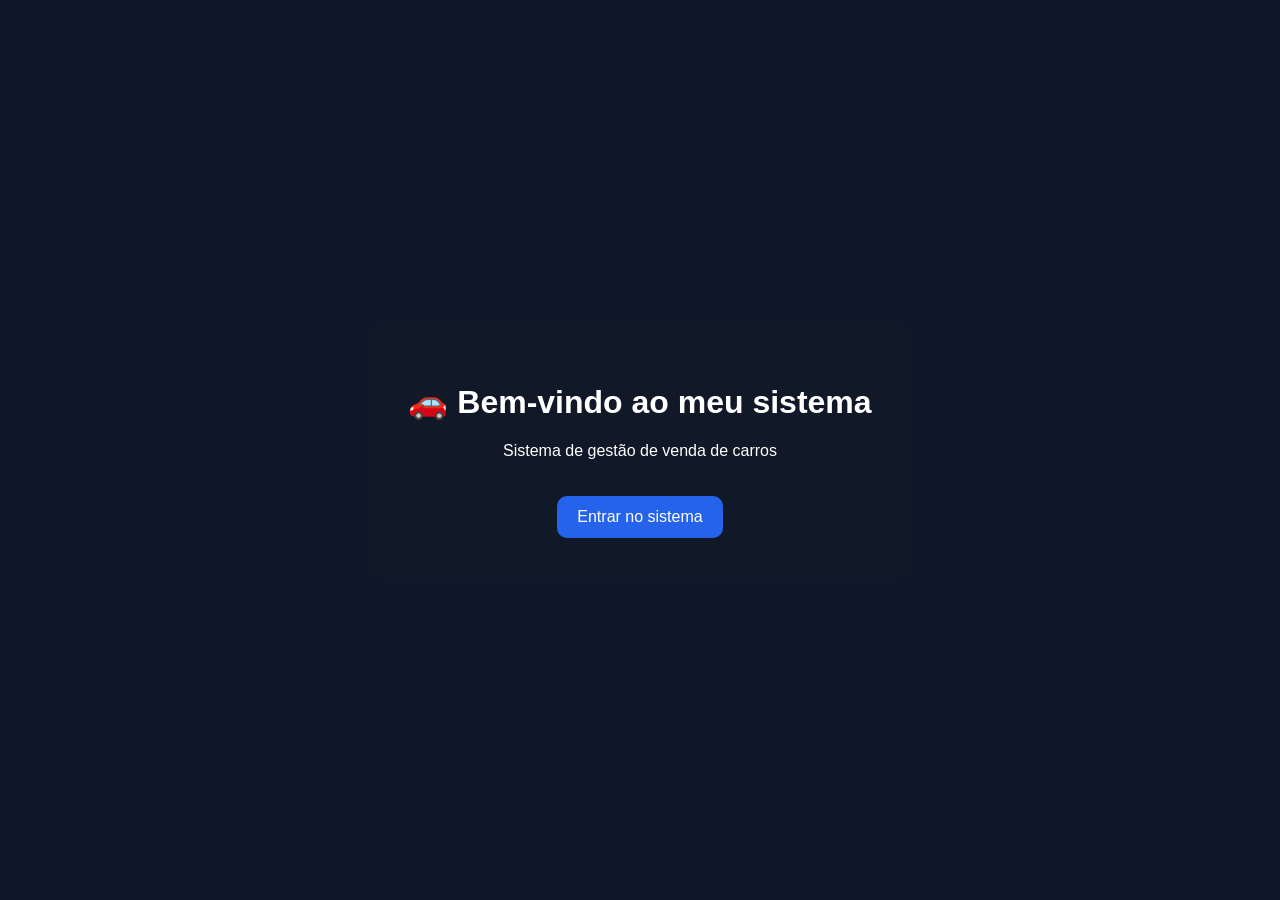
==== frontend/index.html @ 27f6ec0e "update frontend + dashboard" ====
<!DOCTYPE html>
<html lang="pt">
<head>
<meta charset="UTF-8">
<title>Car Sales System</title>

<style>
body{
    margin:0;
    font-family:Arial;
    background:#0f172a;
    color:white;
    display:flex;
    justify-content:center;
    align-items:center;
    height:100vh;
    text-align:center;
}

.container{
    background:#111827;
    padding:40px;
    border-radius:15px;
}

button{
    margin-top:20px;
    padding:12px 20px;
    border:none;
    border-radius:10px;
    background:#2563eb;
    color:white;
    cursor:pointer;
    font-size:16px;
}

button:hover{
    background:#1d4ed8;
}
</style>
</head>

<body>

<div class="container">
    <h1>🚗 Bem-vindo ao meu sistema</h1>
    <p>Sistema de gestão de venda de carros</p>

    <button onclick="entrar()">
        Entrar no sistema
    </button>
</div>

<script>
function entrar(){
    window.location.href = "frontend/";
}
</script>

</body>
</html>
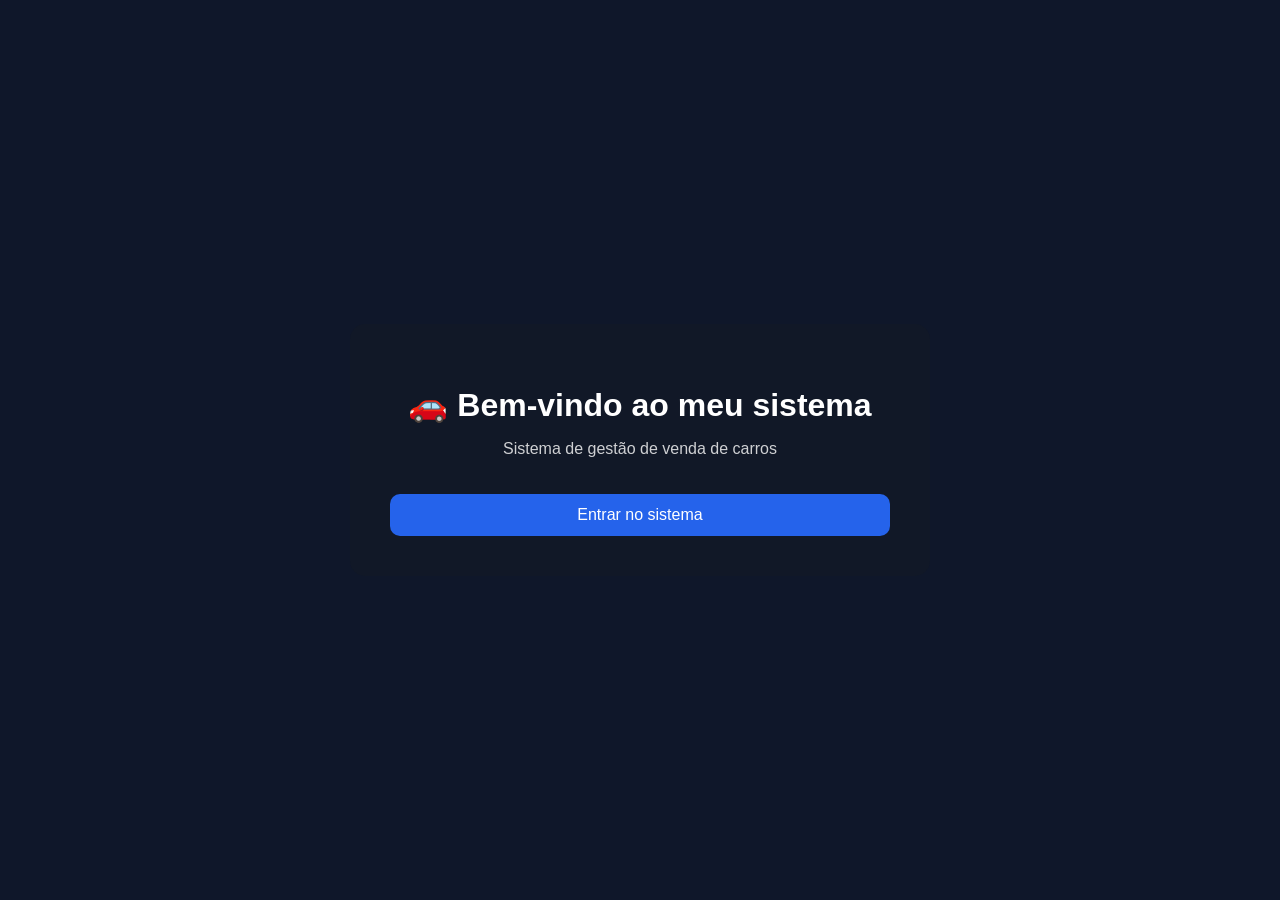
==== commit 2a2fd95d: "fix navigation index to dashboard" ====
--- a/frontend/index.html
+++ b/frontend/index.html
@@ -21,6 +21,16 @@
     background:#111827;
     padding:40px;
     border-radius:15px;
+    width:90%;
+    max-width:500px;
+}
+
+h1{
+    margin-bottom:10px;
+}
+
+p{
+    opacity:0.8;
 }
 
 button{
@@ -32,6 +42,7 @@
     color:white;
     cursor:pointer;
     font-size:16px;
+    width:100%;
 }
 
 button:hover{
@@ -43,17 +54,20 @@
 <body>
 
 <div class="container">
+
     <h1>🚗 Bem-vindo ao meu sistema</h1>
     <p>Sistema de gestão de venda de carros</p>
 
     <button onclick="entrar()">
         Entrar no sistema
     </button>
+
 </div>
 
 <script>
 function entrar(){
-    window.location.href = "frontend/";
+    // 🔥 CORRETO PARA RENDER
+    window.location.href = "dashboard.html";
 }
 </script>
 
